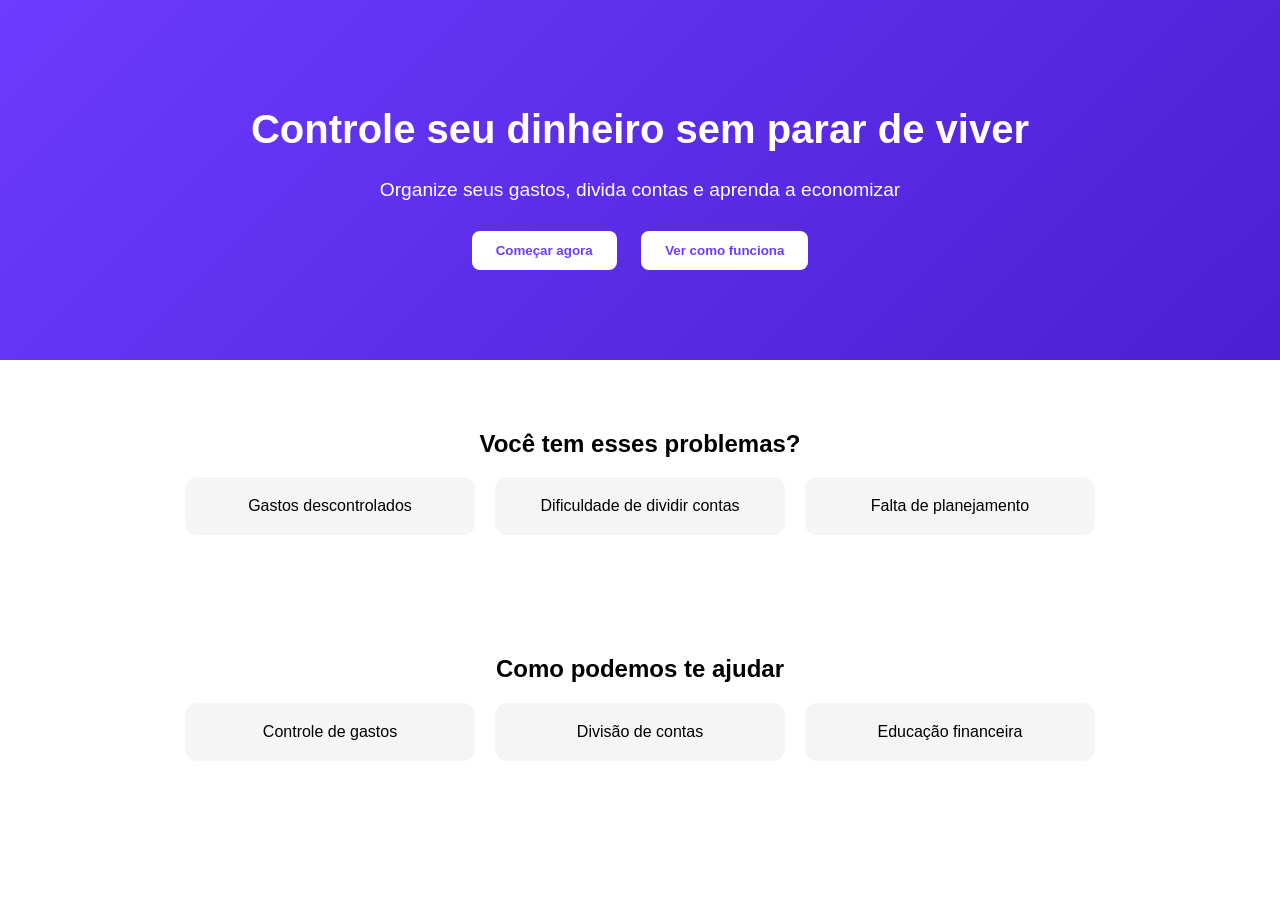
==== ProjetoUnama.html @ b19a0976 "Add initial HTML structure for financial control page" ====
<!DOCTYPE html>
<html lang="pt-br">
<head>
  <meta charset="UTF-8">
  <title>Controle Financeiro</title>
  <style>
    body {
      margin: 0;
      font-family: Arial, sans-serif;
      background-color: #FFFFFF;
    }

    .hero {
      background: linear-gradient(135deg, #6C3BFF, #4B1FD1);
      color: white;
      text-align: center;
      padding: 80px 20px;
    }

    .hero h1 {
      font-size: 2.5em;
    }

    .hero p {
      font-size: 1.2em;
      margin: 20px 0;
    }

    .btn {
      background: white;
      color: #6C3BFF;
      padding: 12px 24px;
      border: none;
      border-radius: 8px;
      cursor: pointer;
      font-weight: bold;
      margin: 10px;
    }

    .section {
      padding: 50px 20px;
      text-align: center;
    }

    .cards {
      display: flex;
      flex-wrap: wrap;
      justify-content: center;
      gap: 20px;
    }

    .card {
      background: #F5F5F5;
      padding: 20px;
      border-radius: 12px;
      width: 250px;
    }
  </style>
</head>

<body>

  <div class="hero">
    <h1>Controle seu dinheiro sem parar de viver</h1>
    <p>Organize seus gastos, divida contas e aprenda a economizar</p>
    <button class="btn">Começar agora</button>
    <button class="btn">Ver como funciona</button>
  </div>

  <div class="section">
    <h2>Você tem esses problemas?</h2>
    <div class="cards">
      <div class="card">Gastos descontrolados</div>
      <div class="card">Dificuldade de dividir contas</div>
      <div class="card">Falta de planejamento</div>
    </div>
  </div>

  <div class="section">
    <h2>Como podemos te ajudar</h2>
    <div class="cards">
      <div class="card">Controle de gastos</div>
      <div class="card">Divisão de contas</div>
      <div class="card">Educação financeira</div>
    </div>
  </div>

</body>
</html>
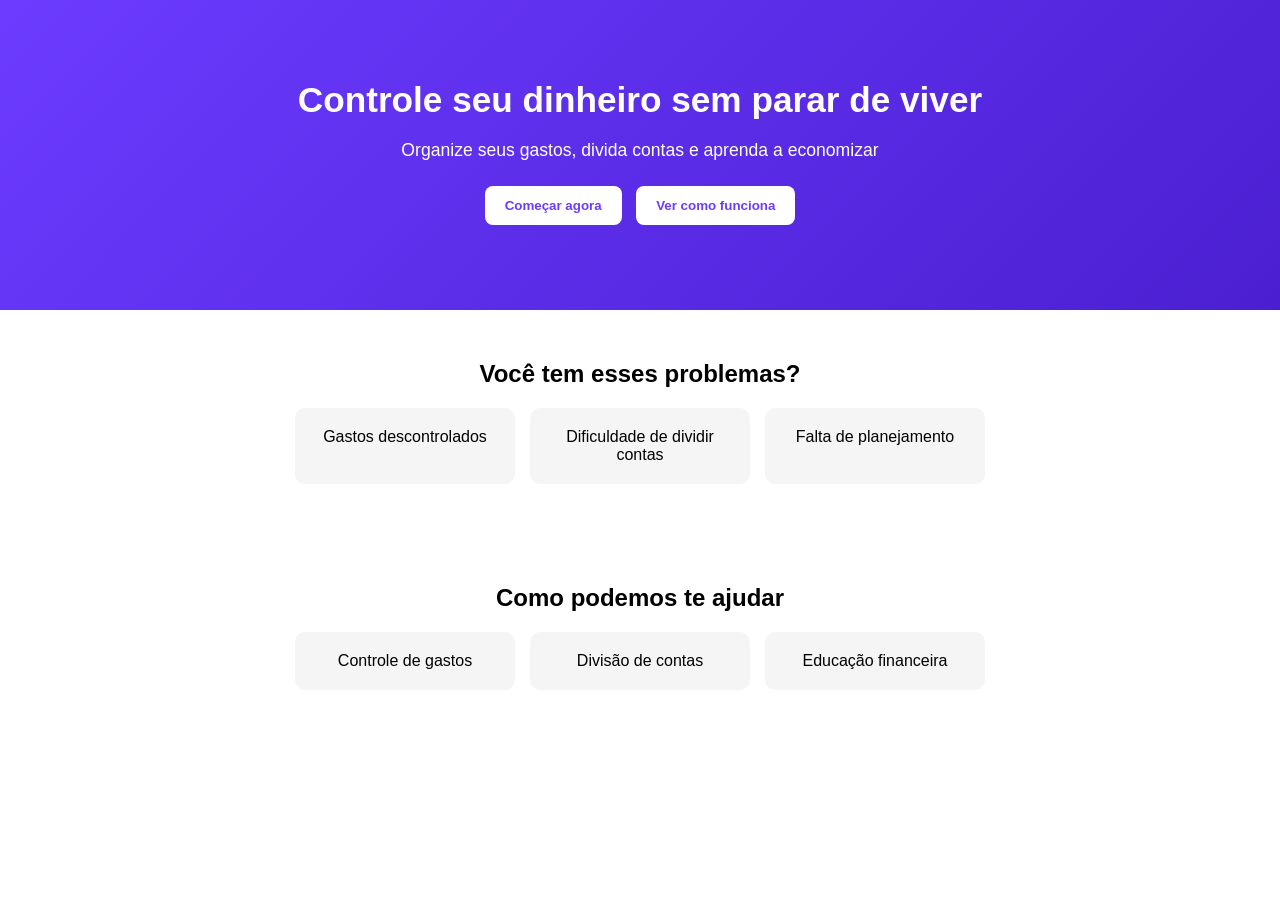
==== commit e4902435: "Refactor CSS styles for layout and responsiveness Updated styles for responsiveness and adjusted lay" ====
--- a/ProjetoUnama.html
+++ b/ProjetoUnama.html
@@ -2,11 +2,18 @@
 <html lang="pt-br">
 <head>
   <meta charset="UTF-8">
+  <meta name="viewport" content="width=device-width, initial-scale=1.0">
   <title>Controle Financeiro</title>
+
   <style>
+    * {
+      margin: 0;
+      padding: 0;
+      box-sizing: border-box;
+      font-family: Arial, sans-serif;
+    }
+
     body {
-      margin: 0;
-      font-family: Arial, sans-serif;
       background-color: #FFFFFF;
     }
 
@@ -18,23 +25,23 @@
     }
 
     .hero h1 {
-      font-size: 2.5em;
+      font-size: 2.2em;
     }
 
     .hero p {
-      font-size: 1.2em;
       margin: 20px 0;
+      font-size: 1.1em;
     }
 
     .btn {
       background: white;
       color: #6C3BFF;
-      padding: 12px 24px;
       border: none;
+      padding: 12px 20px;
       border-radius: 8px;
       cursor: pointer;
+      margin: 5px;
       font-weight: bold;
-      margin: 10px;
     }
 
     .section {
@@ -46,14 +53,25 @@
       display: flex;
       flex-wrap: wrap;
       justify-content: center;
-      gap: 20px;
+      gap: 15px;
+      margin-top: 20px;
     }
 
     .card {
       background: #F5F5F5;
       padding: 20px;
-      border-radius: 12px;
-      width: 250px;
+      border-radius: 10px;
+      width: 220px;
+    }
+
+    @media (max-width: 600px) {
+      .hero h1 {
+        font-size: 1.6em;
+      }
+
+      .card {
+        width: 90%;
+      }
     }
   </style>
 </head>
@@ -69,6 +87,7 @@
 
   <div class="section">
     <h2>Você tem esses problemas?</h2>
+
     <div class="cards">
       <div class="card">Gastos descontrolados</div>
       <div class="card">Dificuldade de dividir contas</div>
@@ -78,6 +97,7 @@
 
   <div class="section">
     <h2>Como podemos te ajudar</h2>
+
     <div class="cards">
       <div class="card">Controle de gastos</div>
       <div class="card">Divisão de contas</div>
